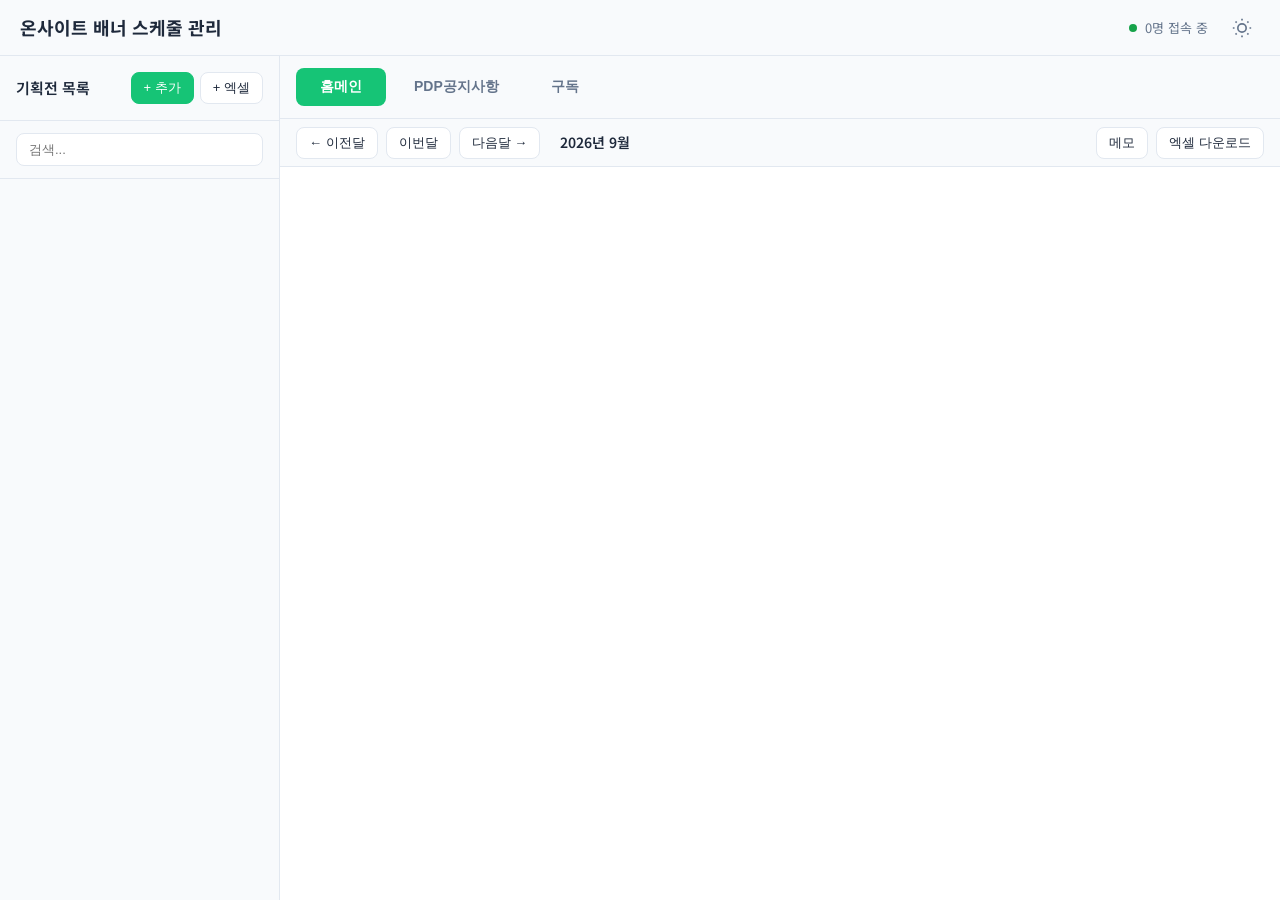
==== templates/index.html @ c2240f92 "Initial commit: 온사이트 배너 스케줄 관리 앱 - Flask + SocketIO 기반 웹앱 - 기획전 관리 및 스케줄 배치 - 실시간 동기화 지원 - 엑셀 업로드/다운" ====
<!DOCTYPE html>
<html lang="ko">
<head>
  <meta charset="UTF-8">
  <meta name="viewport" content="width=device-width, initial-scale=1.0">
  <title>온사이트 배너 스케줄 관리</title>
  <link rel="preconnect" href="https://fonts.googleapis.com">
  <link rel="preconnect" href="https://fonts.gstatic.com" crossorigin>
  <link href="https://fonts.googleapis.com/css2?family=Noto+Sans+KR:wght@400;500;600;700&display=swap" rel="stylesheet">
  <link rel="stylesheet" href="/static/css/base.css">
  <link rel="stylesheet" href="/static/css/grid.css">
</head>
<body>
  <div class="app-shell">
    <!-- 헤더 -->
    <header class="global-header">
      <div class="header-left">
        <h1 class="header-title">온사이트 배너 스케줄 관리</h1>
      </div>
      <div class="header-right">
        <div class="users-online" id="usersOnline">
          <span class="users-dot"></span>
          <span class="users-count">0명 접속 중</span>
        </div>
        <button type="button" class="btn-icon" id="themeToggle" title="테마 전환">
          <svg viewBox="0 0 24 24" fill="none" stroke="currentColor" stroke-width="2">
            <circle cx="12" cy="12" r="5"/>
            <path d="M12 1v2M12 21v2M4.22 4.22l1.42 1.42M18.36 18.36l1.42 1.42M1 12h2M21 12h2M4.22 19.78l1.42-1.42M18.36 5.64l1.42-1.42"/>
          </svg>
        </button>
      </div>
    </header>

    <div class="workspace">
      <!-- 좌측: 기획전 패널 -->
      <aside class="sidebar" id="campaignPanel">
        <div class="sidebar-header">
          <h2>기획전 목록</h2>
          <div class="sidebar-header-actions">
            <button type="button" class="btn-sm btn-primary" id="addCampaignBtn">+ 추가</button>
            <button type="button" class="btn-sm btn-outline" id="uploadExcelBtn">+ 엑셀</button>
          </div>
        </div>
        <div class="sidebar-search">
          <input type="text" id="campaignSearch" placeholder="검색..." class="search-input">
        </div>
        <div class="campaign-list" id="campaignList">
          <!-- 기획전 항목들이 여기에 렌더링됨 -->
        </div>
      </aside>

      <!-- 메인: 스케줄 그리드 -->
      <main class="main-content">
        <!-- 영역 탭 -->
        <div class="area-tabs">
          <button type="button" class="area-tab active" data-area="홈메인">홈메인</button>
          <button type="button" class="area-tab" data-area="PDP공지사항">PDP공지사항</button>
          <button type="button" class="area-tab" data-area="구독">구독</button>
        </div>

        <!-- 툴바 -->
        <div class="toolbar">
          <div class="toolbar-left">
            <button type="button" class="btn-sm btn-outline" id="prevMonthBtn">← 이전달</button>
            <button type="button" class="btn-sm btn-outline" id="todayBtn">이번달</button>
            <button type="button" class="btn-sm btn-outline" id="nextMonthBtn">다음달 →</button>
            <span class="toolbar-date" id="currentMonth">2026년 9월</span>
          </div>
          <div class="toolbar-right">
            <button type="button" class="btn-sm btn-outline" id="memoBtn">메모</button>
            <button type="button" class="btn-sm btn-outline" id="exportBtn">엑셀 다운로드</button>
          </div>
        </div>

        <!-- 캘린더 컨테이너 -->
        <div class="calendar-container" id="calendarContainer">
          <!-- 월별 캘린더가 여기에 렌더링됨 -->
        </div>
      </main>
    </div>
  </div>

  <!-- 기획전 추가/수정 모달 -->
  <div class="modal-overlay" id="campaignModal" style="display:none">
    <div class="modal">
      <div class="modal-header">
        <h3 id="modalTitle">기획전 추가</h3>
        <button type="button" class="btn-close" id="modalClose">&times;</button>
      </div>
      <form id="campaignForm" class="modal-body">
        <div class="form-group">
          <label for="campName">기획전명 <span class="required">*</span></label>
          <input type="text" id="campName" required>
        </div>
        <div class="form-row">
          <div class="form-group">
            <label for="campType">유형 <span class="required">*</span></label>
            <select id="campType" required>
              <option value="">선택</option>
              <option value="통합">통합</option>
              <option value="전략런칭">전략런칭</option>
              <option value="일반">일반</option>
              <option value="구독">구독</option>
              <option value="임직원">임직원</option>
              <option value="제휴">제휴</option>
              <option value="라이브">라이브</option>
              <option value="이벤트">이벤트</option>
              <option value="기타">기타</option>
            </select>
          </div>
          <div class="form-group">
            <label for="campCategory">구분 <span class="required">*</span></label>
            <select id="campCategory" required>
              <option value="">선택</option>
              <option value="신규">신규</option>
              <option value="연장">연장</option>
              <option value="파생">파생</option>
              <option value="리뉴얼">리뉴얼</option>
              <option value="기타">기타</option>
            </select>
          </div>
        </div>
        <div class="form-group">
          <label for="campJira">JIRA</label>
          <div class="input-with-prefix">
            <span class="input-prefix">ONMKT-</span>
            <input type="text" id="campJira" placeholder="1530">
          </div>
        </div>
        <div class="form-group">
          <label for="campEventNo">기획전번호</label>
          <input type="text" id="campEventNo" placeholder="ex) promotions/brandweek">
          <small class="form-hint" id="eventLink" style="display:none">
            <a href="#" target="_blank" id="eventLinkAnchor"></a>
          </small>
        </div>
        <div class="form-row">
          <div class="form-group">
            <label for="campStart">시작일 <span class="required">*</span></label>
            <input type="date" id="campStart" required>
          </div>
          <div class="form-group">
            <label for="campEnd">종료일 <span class="required">*</span></label>
            <input type="date" id="campEnd" required>
          </div>
        </div>
        <div class="form-group">
          <label for="campMemo">참고사항 <small>(최대 200자)</small></label>
          <textarea id="campMemo" rows="2" maxlength="200"></textarea>
          <small class="form-hint"><span id="memoCount">0</span>/200</small>
        </div>
      </form>
      <div class="modal-footer">
        <button type="button" class="btn-outline" id="modalCancel">취소</button>
        <button type="submit" form="campaignForm" class="btn-primary" id="modalSave">저장</button>
      </div>
    </div>
  </div>

  <!-- 노출 기간 설정 모달 -->
  <div class="modal-overlay" id="scheduleModal" style="display:none">
    <div class="modal modal-schedule">
      <div class="modal-header">
        <h3>노출 기간 설정</h3>
        <button type="button" class="btn-close" onclick="closeScheduleModal()">&times;</button>
      </div>
      <div class="modal-body">
        <div class="sched-info">
          <div class="sched-campaign">
            <div class="sched-color" id="schedCampColor"></div>
            <div>
              <div class="sched-name" id="schedCampName"></div>
              <div class="sched-meta" id="schedCampPeriod"></div>
            </div>
          </div>
          <div class="sched-slot" id="schedSlotName"></div>
        </div>
        <div class="form-row">
          <div class="form-group">
            <label for="schedStart">노출 시작일 <span class="required">*</span></label>
            <input type="date" id="schedStart" required>
          </div>
          <div class="form-group">
            <label for="schedEnd">노출 종료일 <span class="required">*</span></label>
            <input type="date" id="schedEnd" required>
          </div>
        </div>
      </div>
      <div class="modal-footer">
        <button type="button" class="btn-outline" onclick="closeScheduleModal()">취소</button>
        <button type="button" class="btn-primary" onclick="confirmSchedule()">배치</button>
      </div>
    </div>
  </div>

  <!-- 스케줄 상세 보기 모달 -->
  <div class="modal-overlay" id="detailModal" style="display:none">
    <div class="modal modal-detail">
      <div class="modal-header">
        <h3>기획전 상세</h3>
        <button type="button" class="btn-close" onclick="closeDetailModal()">&times;</button>
      </div>
      <div class="modal-body">
        <div class="detail-header">
          <div class="detail-color" id="detailColor"></div>
          <div class="detail-name" id="detailName"></div>
        </div>
        <div class="detail-grid">
          <div class="detail-row">
            <span class="detail-label">유형</span>
            <span class="detail-value" id="detailType"></span>
          </div>
          <div class="detail-row">
            <span class="detail-label">구분</span>
            <span class="detail-value" id="detailCategory"></span>
          </div>
          <div class="detail-row">
            <span class="detail-label">JIRA</span>
            <span class="detail-value" id="detailJira"></span>
          </div>
          <div class="detail-row">
            <span class="detail-label">기획전번호</span>
            <span class="detail-value" id="detailEventNo"></span>
          </div>
          <div class="detail-row">
            <span class="detail-label">기획전 기간</span>
            <span class="detail-value" id="detailPeriod"></span>
          </div>
          <div class="detail-row">
            <span class="detail-label">배치 구좌</span>
            <span class="detail-value" id="detailSlot"></span>
          </div>
          <div class="detail-row">
            <span class="detail-label">노출 기간</span>
            <span class="detail-value detail-sched-inputs">
              <input type="date" id="detailSchedStart"> ~ <input type="date" id="detailSchedEnd">
            </span>
          </div>
          <div class="detail-row">
            <span class="detail-label">참고사항</span>
            <span class="detail-value" id="detailMemo"></span>
          </div>
        </div>
      </div>
      <div class="modal-footer">
        <button type="button" class="btn-confirm" id="detailConfirmBtn" onclick="confirmScheduleModification()" style="display:none">수정 확인</button>
        <button type="button" class="btn-outline" onclick="closeDetailModal()">닫기</button>
        <button type="button" class="btn-primary" onclick="updateSchedulePeriod()">노출 기간 저장</button>
      </div>
    </div>
  </div>

  <!-- 엑셀 업로드 모달 -->
  <div class="modal-overlay" id="excelModal" style="display:none">
    <div class="modal">
      <div class="modal-header">
        <h3>엑셀 업로드</h3>
        <button type="button" class="btn-close" onclick="closeExcelModal()">&times;</button>
      </div>
      <div class="modal-body">
        <div class="upload-area" id="uploadArea">
          <div class="upload-icon">📁</div>
          <p>엑셀 파일을 드래그하거나 클릭하여 선택</p>
          <small>.xlsx, .xls 파일 지원</small>
          <input type="file" id="excelFile" accept=".xlsx,.xls" style="display:none">
        </div>
        <div class="upload-preview" id="uploadPreview" style="display:none">
          <p><strong id="uploadFileName"></strong></p>
          <p id="uploadRowCount"></p>
        </div>
      </div>
      <div class="modal-footer">
        <button type="button" class="btn-outline" onclick="closeExcelModal()">취소</button>
        <button type="button" class="btn-outline" onclick="downloadTemplate()">양식 다운로드</button>
        <button type="button" class="btn-primary" id="uploadConfirmBtn" onclick="confirmExcelUpload()" disabled>업로드</button>
      </div>
    </div>
  </div>

  <!-- 메모 모달 -->
  <div class="modal-overlay" id="memoModal" style="display:none">
    <div class="modal" style="max-width:500px">
      <div class="modal-header">
        <h3>전체 메모</h3>
        <button type="button" class="btn-close" onclick="closeMemoModal()">&times;</button>
      </div>
      <div class="modal-body">
        <div id="memoList" class="memo-list">
          <!-- 메모들이 여기에 렌더링됨 -->
        </div>
        <div id="memoAddSection" class="memo-add-section">
          <textarea id="newMemoContent" placeholder="새 메모 입력 (최대 3개)" rows="2"></textarea>
          <button type="button" class="btn-sm btn-primary" onclick="addMemo()">추가</button>
        </div>
      </div>
      <div class="modal-footer">
        <button type="button" class="btn-outline" onclick="closeMemoModal()">닫기</button>
      </div>
    </div>
  </div>

  <script src="https://cdn.socket.io/4.7.2/socket.io.min.js"></script>
  <script src="/static/js/app.js"></script>
</body>
</html>
---- static/css/base.css ----
/* 기본 스타일 - LGE Schema Pipeline 스타일 참고 */

:root {
  --primary: #16C476;
  --primary-dark: #45b87a;
  --primary-glow: #FFFFE0;
  --danger: #dc2626;
  --danger-glow: rgba(220, 38, 38, 0.12);
  --success: #16a34a;
  --warning: #f59e0b;

  --bg: #ffffff;
  --surface: #f8fafc;
  --surface-2: #f1f5f9;
  --border: #e2e8f0;
  --text: #1e293b;
  --text-secondary: #64748b;
  --muted: #94a3b8;

  --header-height: 56px;
  --sidebar-width: 280px;
  --toolbar-height: 48px;

  --radius: 8px;
  --radius-lg: 12px;
  --shadow: 0 1px 3px rgba(0,0,0,0.1);
  --shadow-lg: 0 4px 12px rgba(0,0,0,0.15);
}

body.dark {
  --bg: #0f172a;
  --surface: #1e293b;
  --surface-2: #334155;
  --border: #475569;
  --text: #f1f5f9;
  --text-secondary: #94a3b8;
  --muted: #64748b;
}

*, *::before, *::after {
  box-sizing: border-box;
}

body {
  margin: 0;
  font-family: 'Noto Sans KR', -apple-system, BlinkMacSystemFont, sans-serif;
  font-size: 14px;
  line-height: 1.5;
  color: var(--text);
  background: var(--bg);
}

/* 앱 쉘 */
.app-shell {
  display: flex;
  flex-direction: column;
  height: 100vh;
  overflow: hidden;
}

/* 헤더 */
.global-header {
  display: flex;
  align-items: center;
  justify-content: space-between;
  height: var(--header-height);
  padding: 0 20px;
  background: #f9f7f3;
  background: var(--surface);
  border-bottom: 1px solid var(--border);
}

.header-title {
  margin: 0;
  font-size: 18px;
  font-weight: 700;
}

.header-right {
  display: flex;
  align-items: center;
  gap: 16px;
}

.users-online {
  display: flex;
  align-items: center;
  gap: 8px;
  font-size: 13px;
  color: var(--text-secondary);
}

.users-dot {
  width: 8px;
  height: 8px;
  border-radius: 50%;
  background: var(--success);
}

.btn-icon {
  display: flex;
  align-items: center;
  justify-content: center;
  width: 36px;
  height: 36px;
  padding: 0;
  border: none;
  border-radius: var(--radius);
  background: transparent;
  color: var(--text-secondary);
  cursor: pointer;
  transition: background 0.15s, color 0.15s;
}

.btn-icon:hover {
  background: var(--surface-2);
  color: var(--text);
}

.btn-icon svg {
  width: 20px;
  height: 20px;
}

/* 워크스페이스 */
.workspace {
  display: flex;
  flex: 1;
  overflow: hidden;
}

/* 사이드바 */
.sidebar {
  width: var(--sidebar-width);
  display: flex;
  flex-direction: column;
  border-right: 1px solid var(--border);
  background: var(--surface);
}

.sidebar-header {
  display: flex;
  align-items: center;
  justify-content: space-between;
  padding: 16px;
  border-bottom: 1px solid var(--border);
}

.sidebar-header h2 {
  margin: 0;
  font-size: 15px;
  font-weight: 600;
}

.sidebar-search {
  padding: 12px 16px;
  border-bottom: 1px solid var(--border);
}

.search-input {
  width: 100%;
  padding: 8px 12px;
  border: 1px solid var(--border);
  border-radius: var(--radius);
  background: var(--bg);
  color: var(--text);
  font-size: 13px;
}

.search-input:focus {
  outline: none;
  border-color: var(--primary);
  box-shadow: 0 0 0 3px var(--primary-glow);
}

.campaign-list {
  flex: 1;
  overflow-y: auto;
  padding: 8px;
}

/* 기획전 카드 */
.campaign-card {
  display: flex;
  align-items: flex-start;
  gap: 8px;
  padding: 8px 10px;
  margin-bottom: 4px;
  border-radius: var(--radius);
  background: var(--bg);
  border: 1px solid var(--border);
  cursor: grab;
  transition: box-shadow 0.15s, border-color 0.15s;
}

.campaign-card:hover {
  border-color: var(--primary);
  box-shadow: var(--shadow);
}

.campaign-card.dragging {
  opacity: 0.5;
}

.campaign-color {
  width: 3px;
  height: 100%;
  min-height: 28px;
  border-radius: 2px;
  flex-shrink: 0;
}

.campaign-info {
  flex: 1;
  min-width: 0;
}

.campaign-name {
  font-weight: 600;
  font-size: 11.5px;
  margin-bottom: 2px;
  word-break: break-word;
}

.campaign-meta {
  font-size: 9px;
  color: var(--muted);
  display: flex;
  flex-wrap: wrap;
  gap: 4px;
  margin-bottom: 2px;
}

.campaign-type {
  padding: 1px 4px;
  background: var(--primary-glow);
  color: var(--primary);
  border-radius: 3px;
  font-weight: 500;
}

.campaign-category {
  padding: 1px 4px;
  background: var(--surface-2);
  border-radius: 3px;
}

.jira-link {
  color: var(--primary);
  text-decoration: none;
}

.jira-link:hover {
  text-decoration: underline;
}

.campaign-period {
  font-size: 9px;
  color: var(--muted);
}

.campaign-actions {
  display: flex;
  gap: 4px;
  opacity: 0;
  transition: opacity 0.15s;
}

.campaign-card:hover .campaign-actions {
  opacity: 1;
}

.campaign-actions button {
  padding: 4px 8px;
  font-size: 11px;
  border: none;
  border-radius: 4px;
  background: var(--surface-2);
  color: var(--text-secondary);
  cursor: pointer;
}

.campaign-actions button:hover {
  background: var(--primary-glow);
  color: var(--primary);
}

/* 기획전 섹션 (운영/종료) */
.campaign-section {
  margin-bottom: 12px;
}

.campaign-section-header {
  padding: 8px 12px;
  font-size: 11px;
  font-weight: 600;
  color: var(--text-secondary);
  background: var(--surface-2);
  border-radius: var(--radius);
  cursor: pointer;
  user-select: none;
}

.campaign-section-header:hover {
  background: var(--border);
}

.section-toggle {
  display: inline-block;
  transition: transform 0.2s;
  margin-right: 4px;
}

.campaign-section.collapsed .section-toggle {
  transform: rotate(-90deg);
}

.campaign-section.collapsed .campaign-section-body {
  display: none;
}

.campaign-section-body {
  margin-top: 6px;
}

/* 종료된 기획전 */
.campaign-card.ended {
  opacity: 0.6;
  cursor: default;
}

.ended-filter {
  padding: 6px 0;
  margin-bottom: 6px;
}

.ended-filter select {
  width: 100%;
  padding: 6px 10px;
  font-size: 11px;
  border: 1px solid var(--border);
  border-radius: var(--radius);
  background: var(--bg);
  color: var(--text);
  cursor: pointer;
}

/* 메인 컨텐츠 */
.main-content {
  flex: 1;
  display: flex;
  flex-direction: column;
  overflow: hidden;
}

/* 툴바 */
.toolbar {
  display: flex;
  align-items: center;
  justify-content: space-between;
  height: var(--toolbar-height);
  padding: 0 16px;
  border-bottom: 1px solid var(--border);
  background: var(--surface);
}

.toolbar-left,
.toolbar-right {
  display: flex;
  align-items: center;
  gap: 8px;
}

.toolbar-date {
  font-weight: 600;
  color: var(--text);
  margin-left: 12px;
}

.zoom-control {
  display: flex;
  align-items: center;
  gap: 8px;
}

.zoom-level {
  min-width: 40px;
  text-align: center;
  font-size: 13px;
  color: var(--text-secondary);
}

/* 버튼 */
.btn-sm {
  padding: 6px 12px;
  font-size: 13px;
  font-weight: 500;
  border-radius: var(--radius);
  cursor: pointer;
  transition: background 0.15s, border-color 0.15s;
}

.btn-primary {
  background: var(--primary);
  color: white;
  border: 1px solid var(--primary);
}

.btn-primary:hover {
  background: var(--primary-dark);
  border-color: var(--primary-dark);
}

.btn-outline {
  background: var(--bg);
  color: var(--text);
  border: 1px solid var(--border);
}

.btn-outline:hover {
  background: var(--surface-2);
  border-color: var(--text-secondary);
}

/* 모달 */
.modal-overlay {
  position: fixed;
  inset: 0;
  background: rgba(0, 0, 0, 0.5);
  display: flex;
  align-items: center;
  justify-content: center;
  z-index: 1000;
}

.modal {
  width: 100%;
  max-width: 420px;
  background: var(--bg);
  border-radius: var(--radius-lg);
  box-shadow: var(--shadow-lg);
}

.modal-header {
  display: flex;
  align-items: center;
  justify-content: space-between;
  padding: 16px 20px;
  border-bottom: 1px solid var(--border);
}

.modal-header h3 {
  margin: 0;
  font-size: 16px;
  font-weight: 600;
}

.btn-close {
  width: 32px;
  height: 32px;
  padding: 0;
  border: none;
  border-radius: var(--radius);
  background: transparent;
  font-size: 24px;
  color: var(--muted);
  cursor: pointer;
}

.btn-close:hover {
  background: var(--surface-2);
  color: var(--text);
}

.modal-body {
  padding: 20px;
}

.modal-footer {
  display: flex;
  justify-content: flex-end;
  gap: 8px;
  padding: 16px 20px;
  border-top: 1px solid var(--border);
}

/* 폼 */
.form-group {
  margin-bottom: 16px;
}

.form-group:last-child {
  margin-bottom: 0;
}

.form-group label {
  display: block;
  margin-bottom: 6px;
  font-size: 13px;
  font-weight: 500;
  color: var(--text-secondary);
}

.form-group input,
.form-group textarea {
  width: 100%;
  padding: 8px 12px;
  border: 1px solid var(--border);
  border-radius: var(--radius);
  background: var(--bg);
  color: var(--text);
  font-size: 14px;
}

.form-group input:focus,
.form-group textarea:focus {
  outline: none;
  border-color: var(--primary);
  box-shadow: 0 0 0 3px var(--primary-glow);
}

.form-group input[type="color"] {
  height: 40px;
  padding: 4px;
  cursor: pointer;
}

.form-row {
  display: grid;
  grid-template-columns: 1fr 1fr;
  gap: 12px;
}

/* 추가 폼 스타일 */
.required {
  color: var(--danger);
}

.form-group select {
  width: 100%;
  padding: 8px 12px;
  border: 1px solid var(--border);
  border-radius: var(--radius);
  background: var(--bg);
  color: var(--text);
  font-size: 14px;
  cursor: pointer;
}

.form-group select:focus {
  outline: none;
  border-color: var(--primary);
  box-shadow: 0 0 0 3px var(--primary-glow);
}

.input-with-prefix {
  display: flex;
  align-items: stretch;
}

.input-prefix {
  display: flex;
  align-items: center;
  padding: 0 12px;
  background: var(--surface-2);
  border: 1px solid var(--border);
  border-right: none;
  border-radius: var(--radius) 0 0 var(--radius);
  font-size: 13px;
  color: var(--text-secondary);
}

.input-with-prefix input {
  border-radius: 0 var(--radius) var(--radius) 0;
  flex: 1;
}

.form-hint {
  display: block;
  margin-top: 4px;
  font-size: 12px;
  color: var(--muted);
}

.form-hint a {
  color: var(--primary);
  text-decoration: none;
}

.form-hint a:hover {
  text-decoration: underline;
}

/* 사이드바 헤더 액션 */
.sidebar-header-actions {
  display: flex;
  gap: 6px;
}

/* 업로드 영역 */
.upload-area {
  border: 2px dashed var(--border);
  border-radius: var(--radius-lg);
  padding: 40px 20px;
  text-align: center;
  cursor: pointer;
  transition: border-color 0.15s, background 0.15s;
}

.upload-area:hover,
.upload-area.dragover {
  border-color: var(--primary);
  background: var(--primary-glow);
}

.upload-icon {
  font-size: 48px;
  margin-bottom: 12px;
}

.upload-area p {
  margin: 0 0 8px;
  color: var(--text);
}

.upload-area small {
  color: var(--muted);
}

.upload-preview {
  padding: 16px;
  background: var(--surface);
  border-radius: var(--radius);
  text-align: center;
}

.upload-preview p {
  margin: 4px 0;
}

/* 상세 보기 모달 */
.modal-detail {
  max-width: 480px;
}

.detail-header {
  display: flex;
  align-items: center;
  gap: 12px;
  margin-bottom: 20px;
}

.detail-color {
  width: 8px;
  height: 40px;
  border-radius: 4px;
}

.detail-name {
  font-size: 18px;
  font-weight: 600;
  color: var(--text);
}

.detail-grid {
  display: flex;
  flex-direction: column;
  gap: 12px;
}

.detail-row {
  display: flex;
  gap: 16px;
}

.detail-label {
  width: 90px;
  min-width: 90px;
  font-size: 13px;
  color: var(--muted);
}

.detail-value {
  flex: 1;
  font-size: 14px;
  color: var(--text);
}

.detail-value a {
  color: var(--primary);
  text-decoration: none;
}

.detail-value a:hover {
  text-decoration: underline;
}

.detail-sched-inputs {
  display: flex;
  align-items: center;
  gap: 8px;
}

.detail-sched-inputs input {
  padding: 6px 8px;
  border: 1px solid var(--border);
  border-radius: var(--radius);
  font-size: 13px;
}

.btn-confirm {
  padding: 8px 16px;
  background: #FD312E;
  color: white;
  border: none;
  border-radius: var(--radius);
  font-size: 13px;
  font-weight: 500;
  cursor: pointer;
}

.btn-confirm:hover {
  background: #e02b28;
}

/* 노출 기간 설정 모달 */
.modal-schedule {
  max-width: 400px;
}

.sched-info {
  margin-bottom: 20px;
  padding: 16px;
  background: var(--surface);
  border-radius: var(--radius);
}

.sched-campaign {
  display: flex;
  align-items: center;
  gap: 12px;
  margin-bottom: 12px;
}

.sched-color {
  width: 6px;
  height: 36px;
  border-radius: 3px;
}

.sched-name {
  font-size: 16px;
  font-weight: 600;
  color: var(--text);
}

.sched-meta {
  font-size: 12px;
  color: var(--muted);
  margin-top: 2px;
}

.sched-slot {
  font-size: 13px;
  color: var(--text-secondary);
  padding-top: 12px;
  border-top: 1px solid var(--border);
}

/* 메모 스타일 */
.memo-list {
  display: flex;
  flex-direction: column;
  gap: 12px;
  margin-bottom: 16px;
}

.memo-item {
  padding: 12px;
  border: 1px solid var(--border);
  border-radius: var(--radius);
  background: var(--surface);
}

.memo-item.unconfirmed {
  border: 2px dashed #FD312E;
}

.memo-content {
  font-size: 13px;
  color: var(--text);
  white-space: pre-wrap;
  word-break: break-word;
  margin-bottom: 8px;
}

.memo-meta {
  font-size: 11px;
  color: var(--muted);
  display: flex;
  justify-content: space-between;
  align-items: center;
}

.memo-actions {
  display: flex;
  gap: 6px;
}

.memo-actions button {
  padding: 4px 8px;
  font-size: 11px;
}

.memo-add-section {
  display: flex;
  gap: 8px;
  align-items: flex-end;
}

.memo-add-section textarea {
  flex: 1;
  padding: 8px;
  font-size: 13px;
  border: 1px solid var(--border);
  border-radius: var(--radius);
  resize: none;
  font-family: inherit;
}

.memo-add-section.hidden {
  display: none;
}

.memo-empty {
  text-align: center;
  color: var(--muted);
  padding: 20px;
  font-size: 13px;
}
---- static/css/grid.css ----
/* 스케줄 그리드 스타일 */

/* 영역 탭 */
.area-tabs {
  display: flex;
  gap: 4px;
  padding: 12px 16px;
  background: var(--surface);
  border-bottom: 1px solid var(--border);
}

.area-tab {
  padding: 10px 24px;
  font-size: 14px;
  font-weight: 600;
  border: none;
  border-radius: var(--radius);
  background: transparent;
  color: var(--text-secondary);
  cursor: pointer;
  transition: background 0.15s, color 0.15s;
}

.area-tab:hover {
  background: var(--surface-2);
  color: var(--text);
}

.area-tab.active {
  background: var(--primary);
  color: white;
}

/* 캘린더 컨테이너 */
.calendar-container {
  flex: 1;
  overflow-y: auto;
  padding: 16px;
  background: var(--bg);
}

/* 테이블 스크롤 래퍼 */
.calendar-scroll-wrapper {
  overflow-x: auto;
}

.calendar-table {
  width: max-content;
}

.calendar-table thead th:not(.th-group):not(.th-order) {
  min-width: 70px;
}

.calendar-scroll-wrapper::-webkit-scrollbar {
  height: 10px;
}

.calendar-scroll-wrapper::-webkit-scrollbar-track {
  background: var(--surface);
  border-radius: 5px;
}

.calendar-scroll-wrapper::-webkit-scrollbar-thumb {
  background: var(--border);
  border-radius: 5px;
}

.calendar-scroll-wrapper::-webkit-scrollbar-thumb:hover {
  background: var(--muted);
}

/* 구좌 그룹 */
.slot-group {
  margin-bottom: 24px;
  border: 1px solid var(--border);
  border-radius: var(--radius-lg);
  overflow: hidden;
}

.slot-group-header {
  display: flex;
  align-items: center;
  justify-content: space-between;
  padding: 12px 16px;
  background: var(--surface);
  border-bottom: 1px solid var(--border);
  cursor: pointer;
}

.slot-group-header h3 {
  margin: 0;
  font-size: 14px;
  font-weight: 600;
  color: var(--text);
}

.slot-group-count {
  font-size: 12px;
  color: var(--muted);
  padding: 2px 8px;
  background: var(--surface-2);
  border-radius: 999px;
}

.slot-group-toggle {
  transition: transform 0.2s;
}

.slot-group.collapsed .slot-group-toggle {
  transform: rotate(-90deg);
}

.slot-group.collapsed .slot-group-body {
  display: none;
}

/* 월별 캘린더 테이블 */
.calendar-table {
  border-collapse: collapse;
}

.calendar-table th,
.calendar-table td {
  border: 1px solid var(--border);
  text-align: center;
  vertical-align: top;
  font-size: 12px;
}

.calendar-table th {
  padding: 8px 4px;
  background: var(--surface);
  font-weight: 600;
  color: var(--text-secondary);
}

.calendar-table th.sun,
.calendar-table th.sat,
.calendar-table th.holiday { color: var(--danger); }

.calendar-table td.sun .calendar-day-num,
.calendar-table td.sat .calendar-day-num,
.calendar-table td.holiday .calendar-day-num { color: var(--danger); }

/* 구좌명/순서 헤더 */
.calendar-table .th-group {
  width: 100px;
  min-width: 100px;
  text-align: left;
  padding: 8px 12px;
  background: var(--surface);
  position: sticky;
  left: 0;
  z-index: 2;
}

.calendar-table .th-order {
  width: 46px;
  min-width: 46px;
  background: var(--surface);
  position: sticky;
  left: 0;
  z-index: 2;
}

/* 구좌 행 - 순서 열 */
.calendar-slot-row .td-order {
  width: 46px;
  min-width: 46px;
  padding: 8px;
  text-align: center;
  background: var(--surface);
  font-size: 10px;
  font-weight: 600;
  color: var(--text);
  position: sticky;
  left: 0;
  z-index: 1;
  border-right: 2px solid var(--border);
}

/* 날짜 셀 */
.calendar-cell {
  height: 30px;
  width: 70px;
  min-width: 70px;
  max-width: 70px;
  padding: 2px;
  position: relative;
  background: var(--bg);
  transition: background 0.1s;
  overflow: hidden;
}

/* 테이블 셀 간 겹침 방지 */
.calendar-table {
  border-collapse: separate;
  border-spacing: 0;
}

.calendar-cell.today {
  background: var(--primary-glow);
}

.calendar-cell.weekend {
  background: var(--surface-2);
}

.calendar-cell.other-month {
  background: var(--surface);
  opacity: 0.5;
}

.calendar-cell.drop-target {
  background: rgba(37, 99, 235, 0.15);
  outline: 2px dashed var(--primary);
  outline-offset: -2px;
}

/* 날짜 숫자 */
.calendar-day-num {
  position: absolute;
  top: 2px;
  right: 4px;
  font-size: 10px;
  color: var(--muted);
}

/* 스케줄 바 (캘린더용) */
.calendar-bar {
  display: -webkit-box;
  -webkit-line-clamp: 2;
  -webkit-box-orient: vertical;
  margin: 1px;
  padding: 2px 4px;
  min-height: 22px;
  max-width: calc(100% - 2px);
  width: calc(100% - 2px);
  box-sizing: border-box;
  font-size: 9px;
  font-weight: 500;
  color: white;
  border-radius: 3px;
  overflow: hidden;
  text-overflow: ellipsis;
  line-height: 1.2;
  cursor: pointer;
}

.calendar-bar:hover {
  opacity: 0.9;
}

.calendar-bar.start {
  border-radius: 3px 0 0 3px;
  margin-right: 0;
}

.calendar-bar.middle {
  border-radius: 0;
  margin-left: 0;
  margin-right: 0;
}

.calendar-bar.end {
  border-radius: 0 3px 3px 0;
  margin-left: 0;
}

.calendar-bar.single {
  border-radius: 3px;
}

.calendar-bar.conflict {
  outline: 2px solid var(--danger);
  outline-offset: -1px;
}

.calendar-bar.modified {
  border: 1px dashed #FD312E;
  box-shadow: 0 0 0 1px #FD312E;
}

.calendar-bar.out-of-range {
  font-weight: 700;
}

/* 그리드 헤더 (날짜) */
.grid-header {
  display: flex;
  border-bottom: 2px solid var(--border);
  background: var(--surface);
  position: sticky;
  top: 0;
  z-index: 10;
}

.grid-header-slot {
  width: 150px;
  min-width: 150px;
  padding: 12px 16px;
  font-weight: 600;
  font-size: 12px;
  color: var(--text-secondary);
  text-transform: uppercase;
  letter-spacing: 0.5px;
  border-right: 1px solid var(--border);
}

.grid-header-dates {
  display: flex;
  flex: 1;
  overflow-x: auto;
}

.grid-date-cell {
  min-width: var(--cell-width, 80px);
  padding: 8px 4px;
  text-align: center;
  border-right: 1px solid var(--border);
  font-size: 12px;
}

.grid-date-cell.today {
  background: var(--primary-glow);
}

.grid-date-cell.weekend {
  background: var(--surface-2);
}

.grid-date-day {
  font-weight: 600;
  color: var(--text);
}

.grid-date-weekday {
  font-size: 11px;
  color: var(--muted);
  margin-top: 2px;
}

.grid-date-weekday.sun {
  color: var(--danger);
}

.grid-date-weekday.sat {
  color: var(--primary);
}

/* 그리드 바디 */
.grid-body {
  flex: 1;
  overflow: auto;
}

/* 영역 그룹 */
.grid-area-group {
  border-bottom: 2px solid var(--border);
}

.grid-area-header {
  display: flex;
  align-items: center;
  padding: 8px 16px;
  background: var(--surface-2);
  font-weight: 600;
  font-size: 13px;
  color: var(--text);
  border-bottom: 1px solid var(--border);
  cursor: pointer;
  user-select: none;
}

.grid-area-header:hover {
  background: var(--surface);
}

.grid-area-toggle {
  margin-right: 8px;
  transition: transform 0.2s;
}

.grid-area-group.collapsed .grid-area-toggle {
  transform: rotate(-90deg);
}

.grid-area-group.collapsed .grid-area-rows {
  display: none;
}

/* 구좌 행 */
.grid-row {
  display: flex;
  min-height: 60px;
  border-bottom: 1px solid var(--border);
}

.grid-row:hover {
  background: rgba(0, 0, 0, 0.02);
}

body.dark .grid-row:hover {
  background: rgba(255, 255, 255, 0.02);
}

.grid-slot-label {
  width: 150px;
  min-width: 150px;
  padding: 12px 16px;
  font-size: 13px;
  font-weight: 500;
  color: var(--text);
  border-right: 1px solid var(--border);
  background: var(--surface);
  display: flex;
  align-items: center;
}

.grid-slot-cells {
  display: flex;
  flex: 1;
  position: relative;
  overflow-x: auto;
}

/* 날짜 셀 */
.grid-cell {
  min-width: var(--cell-width, 80px);
  height: 100%;
  border-right: 1px solid var(--border);
  position: relative;
}

.grid-cell.today {
  background: var(--primary-glow);
}

.grid-cell.weekend {
  background: var(--surface-2);
}

.grid-cell.drop-target {
  background: rgba(37, 99, 235, 0.15);
  outline: 2px dashed var(--primary);
  outline-offset: -2px;
}

/* 스케줄 막대 */
.schedule-bar {
  position: absolute;
  top: 8px;
  height: calc(100% - 16px);
  min-height: 40px;
  padding: 6px 10px;
  border-radius: 6px;
  font-size: 12px;
  font-weight: 500;
  color: white;
  cursor: grab;
  overflow: hidden;
  white-space: nowrap;
  text-overflow: ellipsis;
  box-shadow: 0 1px 3px rgba(0, 0, 0, 0.2);
  transition: box-shadow 0.15s, transform 0.1s;
  z-index: 1;
}

.schedule-bar:hover {
  box-shadow: 0 4px 12px rgba(0, 0, 0, 0.25);
  z-index: 2;
}

.schedule-bar.dragging {
  opacity: 0.7;
  cursor: grabbing;
  z-index: 100;
}

.schedule-bar.conflict {
  outline: 3px solid var(--danger);
  outline-offset: -1px;
}

.schedule-bar-title {
  font-weight: 600;
  margin-bottom: 2px;
}

.schedule-bar-period {
  font-size: 10px;
  opacity: 0.85;
}

/* 리사이즈 핸들 */
.schedule-bar-resize {
  position: absolute;
  top: 0;
  bottom: 0;
  width: 8px;
  cursor: ew-resize;
}

.schedule-bar-resize.left {
  left: 0;
}

.schedule-bar-resize.right {
  right: 0;
}

.schedule-bar-resize:hover {
  background: rgba(255, 255, 255, 0.2);
}

/* 빈 상태 */
.empty-state {
  display: flex;
  flex-direction: column;
  align-items: center;
  justify-content: center;
  padding: 60px 20px;
  text-align: center;
  color: var(--muted);
}

.empty-state-icon {
  font-size: 48px;
  margin-bottom: 16px;
  opacity: 0.5;
}

.empty-state-text {
  font-size: 14px;
  max-width: 300px;
}

/* 스크롤바 */
.grid-body::-webkit-scrollbar,
.grid-header-dates::-webkit-scrollbar {
  height: 8px;
  width: 8px;
}

.grid-body::-webkit-scrollbar-track,
.grid-header-dates::-webkit-scrollbar-track {
  background: var(--surface);
}

.grid-body::-webkit-scrollbar-thumb,
.grid-header-dates::-webkit-scrollbar-thumb {
  background: var(--border);
  border-radius: 4px;
}

.grid-body::-webkit-scrollbar-thumb:hover,
.grid-header-dates::-webkit-scrollbar-thumb:hover {
  background: var(--muted);
}

/* 줌 레벨별 셀 너비 */
.grid-container[data-zoom="day"] {
  --cell-width: 80px;
}

.grid-container[data-zoom="hour"] {
  --cell-width: 40px;
}

.grid-container[data-zoom="week"] {
  --cell-width: 120px;
}
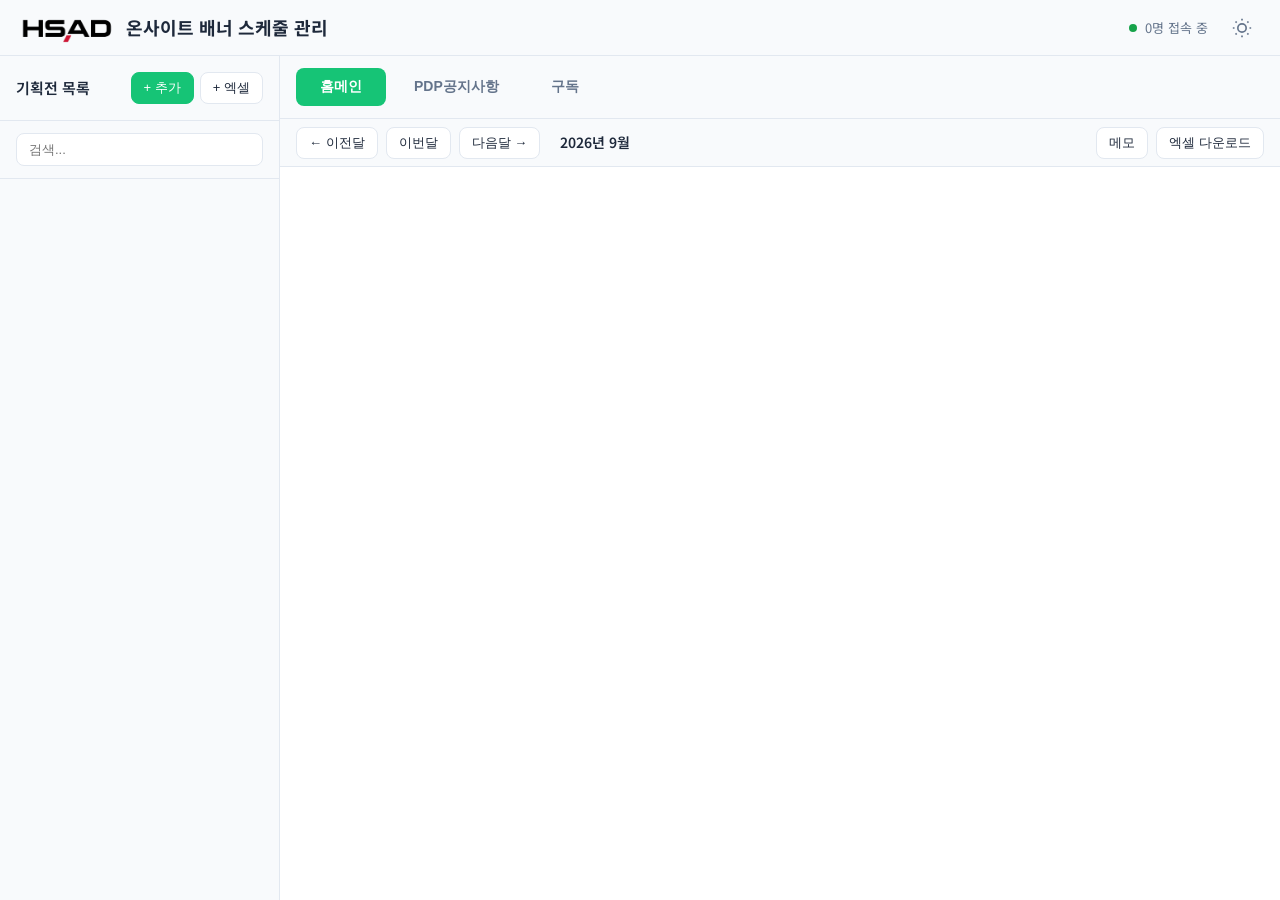
==== commit 19c73dd4: "feat: HSAD/LG 소속선택, 닉네임 시스템, 운영기획전 정렬 기능 추가 - 접근코드 발급 시 HSAD/LG 소속 선택 기능 - 첫 로그인 시 닉네임 설정 (메모에 코드+닉네" ====
--- a/templates/index.html
+++ b/templates/index.html
@@ -15,6 +15,7 @@
     <!-- 헤더 -->
     <header class="global-header">
       <div class="header-left">
+        <img src="/static/img/hsad_logo_누끼.png" alt="HSAD" class="header-logo">
         <h1 class="header-title">온사이트 배너 스케줄 관리</h1>
       </div>
       <div class="header-right">
--- a/static/css/base.css
+++ b/static/css/base.css
@@ -70,6 +70,18 @@
   border-bottom: 1px solid var(--border);
 }
 
+.header-left {
+  display: flex;
+  align-items: center;
+  gap: 12px;
+}
+
+.header-logo {
+  height: 28px;
+  width: auto;
+  margin-top: 6px;
+}
+
 .header-title {
   margin: 0;
   font-size: 18px;
@@ -271,10 +283,10 @@
 }
 
 .campaign-actions button {
-  padding: 4px 8px;
-  font-size: 11px;
+  padding: 2px 5px;
+  font-size: 10px;
   border: none;
-  border-radius: 4px;
+  border-radius: 3px;
   background: var(--surface-2);
   color: var(--text-secondary);
   cursor: pointer;
@@ -305,6 +317,10 @@
   background: var(--border);
 }
 
+.active-campaigns .campaign-section-header {
+  color: #21291F;
+}
+
 .section-toggle {
   display: inline-block;
   transition: transform 0.2s;
@@ -327,6 +343,22 @@
 .campaign-card.ended {
   opacity: 0.6;
   cursor: default;
+}
+
+.active-sort {
+  padding: 6px 0;
+  margin-bottom: 6px;
+}
+
+.active-sort select {
+  width: 100%;
+  padding: 6px 10px;
+  font-size: 11px;
+  border: 1px solid var(--border);
+  border-radius: var(--radius);
+  background: var(--bg);
+  color: var(--text);
+  cursor: pointer;
 }
 
 .ended-filter {
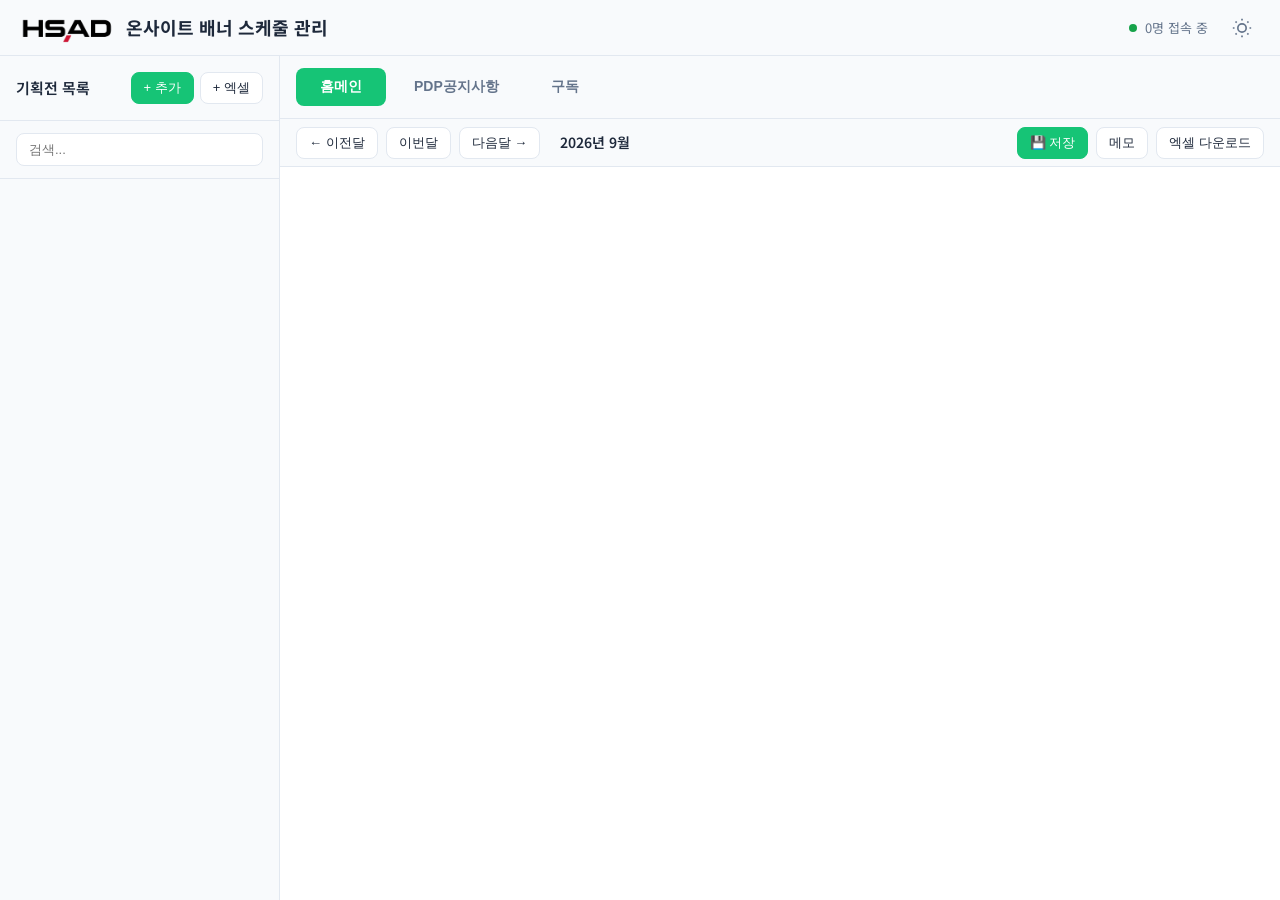
==== commit 24d3bacb: "add Save button for data sync Co-Authored-By: Claude Opus 4.5 <noreply@anthropic.com>" ====
--- a/templates/index.html
+++ b/templates/index.html
@@ -32,6 +32,12 @@
       </div>
     </header>
 
+    <!-- 모바일 사이드바 오버레이 -->
+    <div class="sidebar-overlay" id="sidebarOverlay" onclick="toggleSidebar()"></div>
+
+    <!-- 모바일 토글 버튼 -->
+    <button type="button" class="sidebar-toggle" id="sidebarToggle" onclick="toggleSidebar()">☰</button>
+
     <div class="workspace">
       <!-- 좌측: 기획전 패널 -->
       <aside class="sidebar" id="campaignPanel">
@@ -68,6 +74,7 @@
             <span class="toolbar-date" id="currentMonth">2026년 9월</span>
           </div>
           <div class="toolbar-right">
+            <button type="button" class="btn-sm btn-primary" id="saveBtn" onclick="saveAllData()">💾 저장</button>
             <button type="button" class="btn-sm btn-outline" id="memoBtn">메모</button>
             <button type="button" class="btn-sm btn-outline" id="exportBtn">엑셀 다운로드</button>
           </div>
@@ -106,6 +113,8 @@
               <option value="제휴">제휴</option>
               <option value="라이브">라이브</option>
               <option value="이벤트">이벤트</option>
+              <option value="홈스타일">홈스타일</option>
+              <option value="베스트샵">베스트샵</option>
               <option value="기타">기타</option>
             </select>
           </div>
--- a/static/css/base.css
+++ b/static/css/base.css
@@ -870,3 +870,86 @@
   padding: 20px;
   font-size: 13px;
 }
+
+
+/* 모바일 반응형 */
+.sidebar-toggle {
+  display: none;
+  position: fixed;
+  bottom: 20px;
+  left: 20px;
+  z-index: 1000;
+  width: 50px;
+  height: 50px;
+  border-radius: 50%;
+  background: var(--primary);
+  color: white;
+  border: none;
+  font-size: 24px;
+  cursor: pointer;
+  box-shadow: 0 4px 12px rgba(0,0,0,0.2);
+}
+
+@media (max-width: 768px) {
+  .header-logo {
+    height: 22px;
+  }
+
+  .header-title {
+    font-size: 13px;
+  }
+
+  .sidebar {
+    position: fixed;
+    left: 0;
+    top: 0;
+    bottom: 0;
+    z-index: 999;
+    transform: translateX(-100%);
+    transition: transform 0.3s ease;
+    box-shadow: 4px 0 12px rgba(0,0,0,0.1);
+  }
+  
+  .sidebar.open {
+    transform: translateX(0);
+  }
+  
+  .sidebar-toggle {
+    display: flex;
+    align-items: center;
+    justify-content: center;
+  }
+  
+  .sidebar-overlay {
+    display: none;
+    position: fixed;
+    top: 0;
+    left: 0;
+    right: 0;
+    bottom: 0;
+    background: rgba(0,0,0,0.4);
+    z-index: 998;
+  }
+  
+  .sidebar-overlay.open {
+    display: block;
+  }
+  
+  .workspace {
+    padding-left: 0;
+  }
+  
+  .toolbar {
+    flex-wrap: wrap;
+    gap: 8px;
+    position: relative;
+    z-index: 10;
+    height: auto;
+    padding: 8px 12px;
+  }
+
+  .toolbar-left, .toolbar-right {
+    width: 100%;
+    justify-content: center;
+  }
+}
